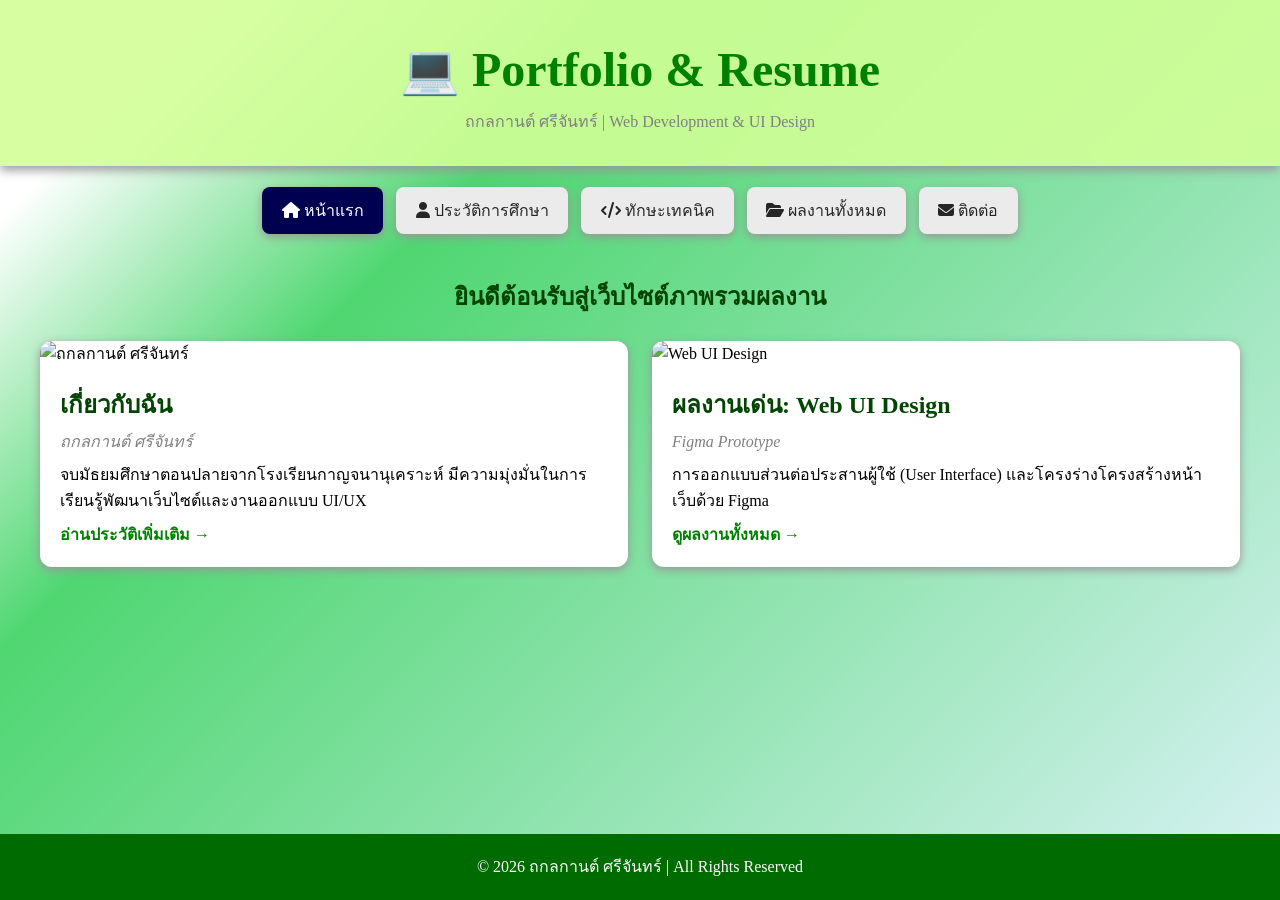
==== index.html @ f5b3f621 "Update index.html" ====
<!DOCTYPE html>
<html lang="th">
<head>
    <meta charset="UTF-8">
    <meta name="viewport" content="width=device-width, initial-scale=1.0">
    <title>หน้าแรก - แฟ้มสะสมผลงาน ถกลกานต์ ศรีจันทร์</title>
    <link rel="stylesheet" href="css/style.css">
    <link rel="stylesheet" href="https://cdnjs.cloudflare.com/ajax/libs/font-awesome/6.7.2/css/all.min.css">
</head>
<body class="theme-index">

    <header class="header">
        <div class="header-content">
            <h1 class="header-title">💻 Portfolio & Resume</h1>
            <p class="header-subtitle">ถกลกานต์ ศรีจันทร์ | Web Development & UI Design</p>
        </div>
    </header>

    <nav>
        <a href="index.html" class="active"><i class="fa-solid fa-house"></i> หน้าแรก</a>
        <a href="profile.html"><i class="fa-solid fa-user"></i> ประวัติการศึกษา</a>
        <a href="skills.html"><i class="fa-solid fa-code"></i> ทักษะเทคนิค</a>
        <a href="projects.html"><i class="fa-solid fa-folder-open"></i> ผลงานทั้งหมด</a>
        <a href="contact.html"><i class="fa-solid fa-envelope"></i> ติดต่อ</a>
    </nav>

    <main class="container">
        <h2 class="page-title">ยินดีต้อนรับสู่เว็บไซต์ภาพรวมผลงาน</h2>

        <div class="pet-grid">
            <!-- ส่วนเกี่ยวกับฉัน (ใช้รูป ถกลกานต์.jpg) -->
            <article class="pet-card">
                <img src="Image/ถกลกานต์.jpg" alt="ถกลกานต์ ศรีจันทร์">
                <div class="pet-content">
                    <h2>เกี่ยวกับฉัน</h2>
                    <p class="breed">ถกลกานต์ ศรีจันทร์</p>
                    <p>จบมัธยมศึกษาตอนปลายจากโรงเรียนกาญจนานุเคราะห์ มีความมุ่งมั่นในการเรียนรู้พัฒนาเว็บไซต์และงานออกแบบ UI/UX</p>
                    <p><a href="profile.html">อ่านประวัติเพิ่มเติม &rarr;</a></p>
                </div>
            </article>

            <!-- ส่วนผลงานเด่น (ใช้รูปภาพประกอบนักพัฒนา) -->
            <article class="pet-card">
                <img src="Image/—Pngtree—illustration businessman sitting at computer_5362001.jpg" alt="Web UI Design">
                <div class="pet-content">
                    <h2>ผลงานเด่น: Web UI Design</h2>
                    <p class="breed">Figma Prototype</p>
                    <p>การออกแบบส่วนต่อประสานผู้ใช้ (User Interface) และโครงร่างโครงสร้างหน้าเว็บด้วย Figma</p>
                    <p><a href="projects.html">ดูผลงานทั้งหมด &rarr;</a></p>
                </div>
            </article>
        </div>
    </main>

    <footer>
        <p>&copy; 2026 ถกลกานต์ ศรีจันทร์ | All Rights Reserved</p>
    </footer>

</body>
</html>
---- css/style.css ----
* {
  box-sizing: border-box;
  margin: 0;
  padding: 0;
}

:root {
  /* สีหลักเว็บไซต์ */
  --primary-color: green;
  --primary-dark-color: rgb(2, 68, 2);
  --seconary-color: rgb(0, 0, 80);

  /* สีข้อความ */
  --sub-text-color: grey;
  --nav-text-color: rgb(39, 38, 38);
  --light-text-color: white;

  /* สีพื้นหลัง */
  --header-bg-color: rgb(235, 255, 217);
  --light-bg-color: white;
  --footer-bg-color: rgb(0, 107, 0);

  /* สีเงา */
  --header-shadow: 0 4px 10px rgb(151, 151, 151);
  --card-shadow: 0 3px 10px rgb(151, 151, 151);
}

html {
  scroll-behavior: smooth;
}

body {
  font-family: "Kanit", "Sarabun", "Times New Roman", Times, serif;
  line-height: 1.6;
  background: linear-gradient(
    135deg,
    white 10%,
    rgb(79, 214, 113) 30%,
    rgb(217, 242, 245) 100%
  );
  min-height: 100vh;
  display: flex;
  flex-direction: column;
}

.container {
  max-width: 1200px;
  margin: 0 auto;
  padding-horizontal: 1rem;
  width: 100%;
}

/* Header */
.header {
  background-color: rgba(210, 255, 151, 0.89);
  box-shadow: var(--header-shadow);
  position: sticky;
  top: 0;
  z-index: 100;
  backdrop-filter: blur(10px);
}

.header-content {
  text-align: center;
  padding-block: 2rem;
}

.header-title {
  color: var(--primary-color);
  font-size: clamp(2rem, 5vw, 3rem);
}

.header-subtitle {
  color: var(--sub-text-color);
}

/* Navbar */
nav {
  text-align: center;
  padding: 1rem;
}

nav a {
  text-decoration: none;
  color: var(--nav-text-color);
  background: rgb(236, 235, 235);
  padding: 0.65rem 1.2rem;
  margin: 0.3rem;
  border-radius: 8px;
  box-shadow: var(--card-shadow);
  display: inline-block;
  cursor: pointer;
  transition: transform 0.2s, box-shadow 0.3s, background-color 0.3s;
  user-select: none;
}

nav a:hover {
  transform: translateY(-5px);
  box-shadow: 0 6px 15px rgba(0, 0, 0, 0.2);
}

nav a.active {
  color: var(--light-text-color);
  background-color: var(--seconary-color);
}

/* Main Content */
main {
  flex: 1;
  padding-block: 1.5rem;
}

.page-title {
  text-align: center;
  margin-bottom: 1.5rem;
  color: var(--primary-dark-color);
}

.pet-grid {
  display: grid;
  grid-template-columns: repeat(2, 1fr);
  gap: 1.5rem;
}

.pet-card {
  background-color: var(--light-bg-color);
  box-shadow: var(--card-shadow);
  border-radius: 0.75rem;
  overflow: hidden;
  transition: transform 0.25s, box-shadow 0.25s;
}

.pet-card:hover {
  transform: translateY(-5px);
  box-shadow: 0 8px 20px rgba(0, 0, 0, 0.15);
}

.pet-card img {
  height: 16.25rem;
  width: 100%;
  object-fit: cover;
}

.pet-content {
  padding: 1.25rem;
}

.pet-card h2 {
  color: var(--primary-dark-color);
  margin-bottom: 0.25rem;
}

.breed {
  color: var(--sub-text-color);
  font-style: italic;
  margin-bottom: 0.5rem;
}

.pet-content a {
  display: inline-block;
  margin-top: 0.5rem;
  color: var(--primary-color);
  font-weight: bold;
  text-decoration: none;
}

.pet-content a:hover {
  text-decoration: underline;
}

/* Info Section (คำแนะนำ) */
.info-section {
  background-color: var(--light-bg-color);
  box-shadow: var(--card-shadow);
  border-radius: 0.75rem;
  padding: 2.5rem 2rem;
  margin-top: 2rem;
}

.info-title {
  text-align: center;
  margin-bottom: 2rem;
  color: var(--nav-text-color);
}

.info-grid {
  display: grid;
  grid-template-columns: repeat(4, 1fr);
  gap: 1.5rem;
}

.info-card {
  padding: 1.5rem 1.25rem;
  border-radius: 0.5rem;
}

.info-card h3 {
  font-size: 1.1rem;
  margin-bottom: 0.75rem;
}

.info-card p {
  font-size: 0.9rem;
  color: var(--sub-text-color);
}

/* สีการ์ดคำแนะนำ */
.info-blue {
  background-color: #e0f2fe;
}
.info-blue h3 {
  color: #1034ab;
}

.info-purple {
  background-color: #f3e8ff;
}
.info-purple h3 {
  color: #6307ae;
}

.info-green {
  background-color: #dcfce7;
}
.info-green h3 {
  color: #0c6a30;
}

.info-orange {
  background-color: #ffedd5;
}
.info-orange h3 {
  color: #953210;
}

/* Footer */
footer {
  padding-block: 1.25rem;
  background-color: var(--footer-bg-color);
  text-align: center;
  color: var(--light-text-color);
  margin-top: 2.5rem;
}

/* Responsive Handling */
@media (max-width: 900px) {
  .info-grid {
    grid-template-columns: repeat(2, 1fr);
  }
}

@media (max-width: 600px) {
  .pet-grid,
  .info-grid {
    grid-template-columns: 1fr;
  }
  
  nav a {
    padding: 0.5rem 0.8rem;
    font-size: 0.9rem;
  }
}
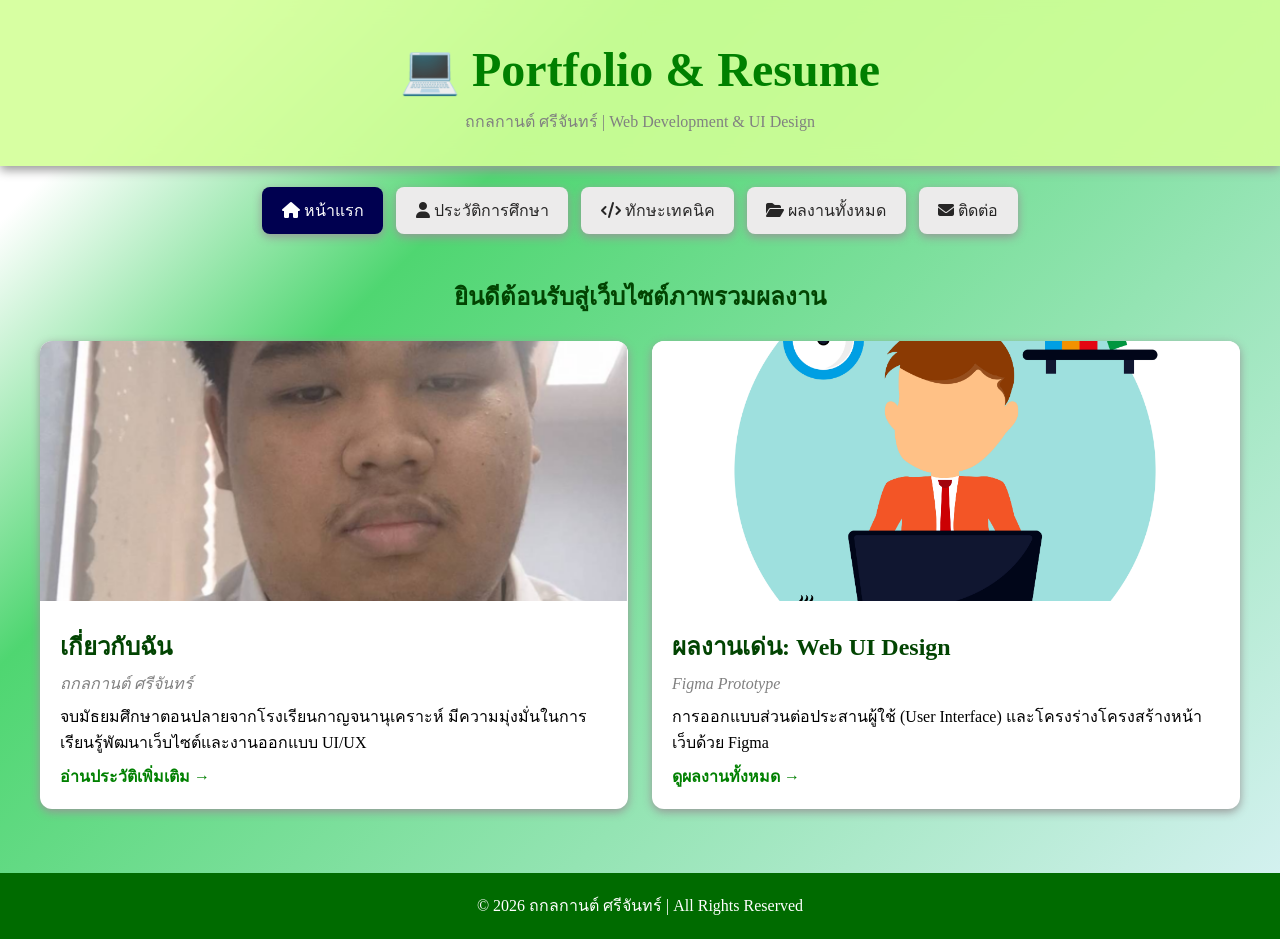
==== commit 88cf3901: "Update index.html" ====
--- a/index.html
+++ b/index.html
@@ -28,9 +28,9 @@
         <h2 class="page-title">ยินดีต้อนรับสู่เว็บไซต์ภาพรวมผลงาน</h2>
 
         <div class="pet-grid">
-            <!-- ส่วนเกี่ยวกับฉัน (ใช้รูป ถกลกานต์.jpg) -->
+            <!-- ส่วนเกี่ยวกับฉัน (ใช้รูป ถกลกานต์.png) -->
             <article class="pet-card">
-                <img src="Image/ถกลกานต์.jpg" alt="ถกลกานต์ ศรีจันทร์">
+                <img src="Image/ถกลกานต์.png" alt="ถกลกานต์ ศรีจันทร์">
                 <div class="pet-content">
                     <h2>เกี่ยวกับฉัน</h2>
                     <p class="breed">ถกลกานต์ ศรีจันทร์</p>
@@ -39,9 +39,9 @@
                 </div>
             </article>
 
-            <!-- ส่วนผลงานเด่น (ใช้รูปภาพประกอบนักพัฒนา) -->
+            <!-- ส่วนผลงานเด่น: Web UI Design (ใช้รูป profile.png) -->
             <article class="pet-card">
-                <img src="Image/—Pngtree—illustration businessman sitting at computer_5362001.jpg" alt="Web UI Design">
+                <img src="Image/profile.png" alt="Web UI Design">
                 <div class="pet-content">
                     <h2>ผลงานเด่น: Web UI Design</h2>
                     <p class="breed">Figma Prototype</p>
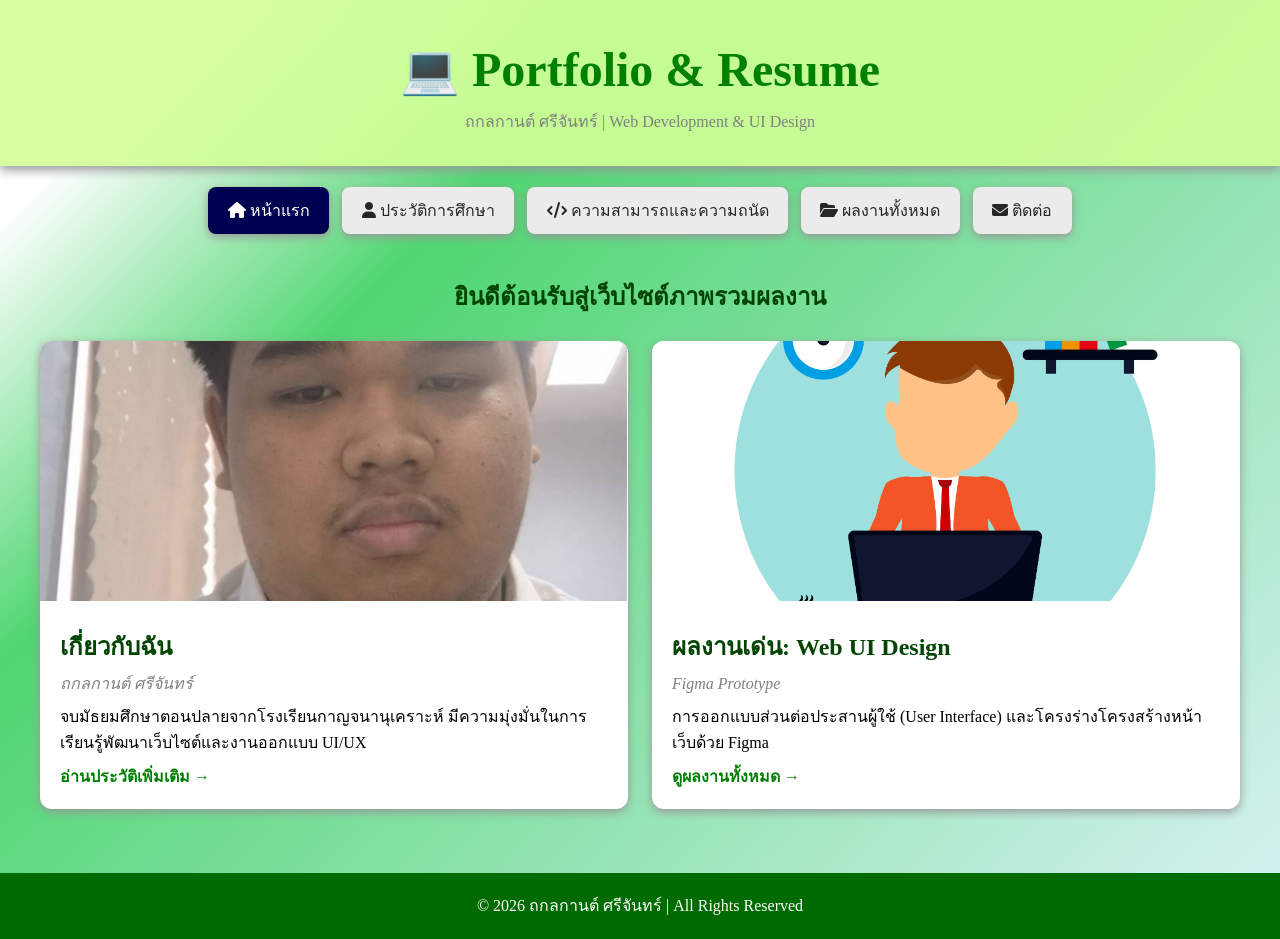
==== commit 62b4af15: "Fix HTML formatting and update content" ====
--- a/index.html
+++ b/index.html
@@ -19,7 +19,7 @@
     <nav>
         <a href="index.html" class="active"><i class="fa-solid fa-house"></i> หน้าแรก</a>
         <a href="profile.html"><i class="fa-solid fa-user"></i> ประวัติการศึกษา</a>
-        <a href="skills.html"><i class="fa-solid fa-code"></i> ทักษะเทคนิค</a>
+        <a href="skills.html"><i class="fa-solid fa-code"></i> ความสามารถและความถนัด</a>
         <a href="projects.html"><i class="fa-solid fa-folder-open"></i> ผลงานทั้งหมด</a>
         <a href="contact.html"><i class="fa-solid fa-envelope"></i> ติดต่อ</a>
     </nav>
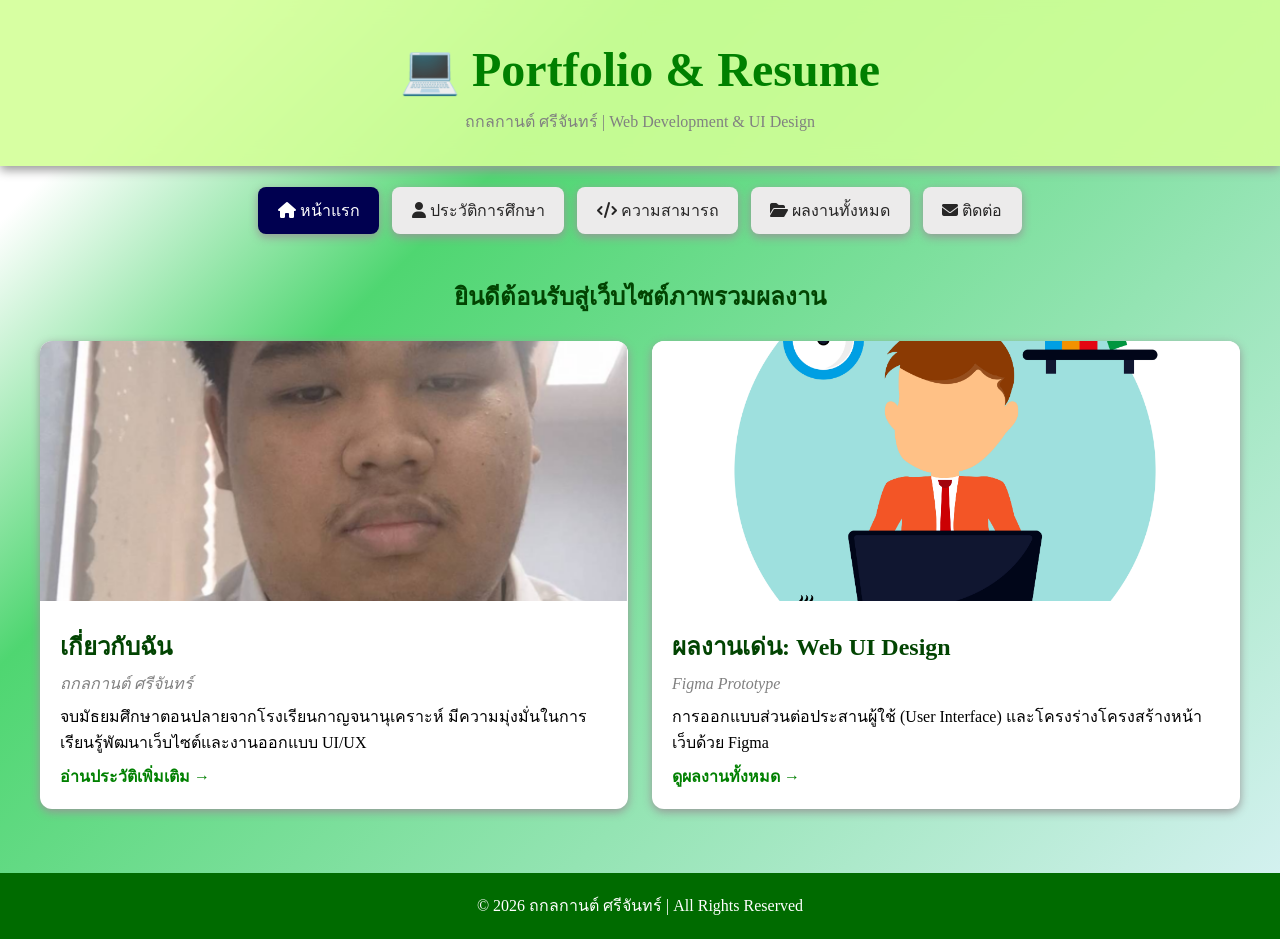
==== commit bf6aaf32: "Update index.html" ====
--- a/index.html
+++ b/index.html
@@ -19,7 +19,7 @@
     <nav>
         <a href="index.html" class="active"><i class="fa-solid fa-house"></i> หน้าแรก</a>
         <a href="profile.html"><i class="fa-solid fa-user"></i> ประวัติการศึกษา</a>
-        <a href="skills.html"><i class="fa-solid fa-code"></i> ความสามารถและความถนัด</a>
+        <a href="skills.html"><i class="fa-solid fa-code"></i> ความสามารถ</a>
         <a href="projects.html"><i class="fa-solid fa-folder-open"></i> ผลงานทั้งหมด</a>
         <a href="contact.html"><i class="fa-solid fa-envelope"></i> ติดต่อ</a>
     </nav>
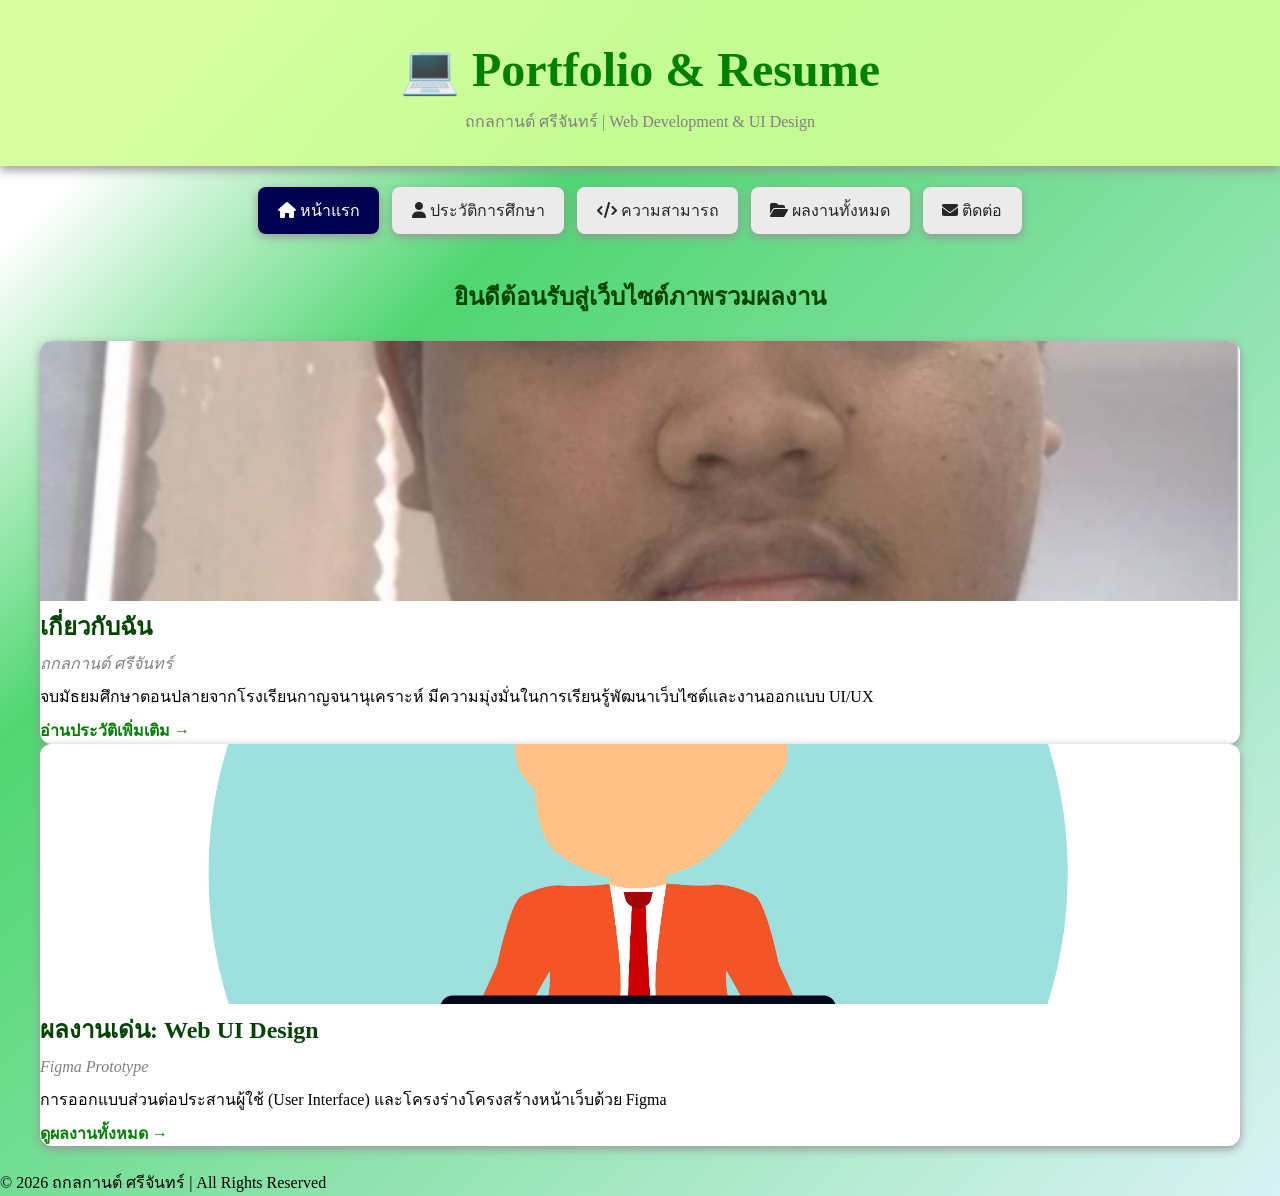
==== commit 9db472bd: "Fix class names in portfolio section Updated class names for portfolio cards and content." ====
--- a/index.html
+++ b/index.html
@@ -28,10 +28,10 @@
         <h2 class="page-title">ยินดีต้อนรับสู่เว็บไซต์ภาพรวมผลงาน</h2>
 
         <div class="pet-grid">
-            <!-- ส่วนเกี่ยวกับฉัน (ใช้รูป ถกลกานต์.png) -->
-            <article class="pet-card">
+            <!-- ส่วนเกี่ยวกับฉัน-->
+            <article class="Portfo-card">
                 <img src="Image/ถกลกานต์.png" alt="ถกลกานต์ ศรีจันทร์">
-                <div class="pet-content">
+                <div class="Portfo-content">
                     <h2>เกี่ยวกับฉัน</h2>
                     <p class="breed">ถกลกานต์ ศรีจันทร์</p>
                     <p>จบมัธยมศึกษาตอนปลายจากโรงเรียนกาญจนานุเคราะห์ มีความมุ่งมั่นในการเรียนรู้พัฒนาเว็บไซต์และงานออกแบบ UI/UX</p>
@@ -39,10 +39,10 @@
                 </div>
             </article>
 
-            <!-- ส่วนผลงานเด่น: Web UI Design (ใช้รูป profile.png) -->
-            <article class="pet-card">
+            <!-- ส่วนผลงานเด่น -->
+            <article class="Portfo-card">
                 <img src="Image/profile.png" alt="Web UI Design">
-                <div class="pet-content">
+                <div class="Portfo-content">
                     <h2>ผลงานเด่น: Web UI Design</h2>
                     <p class="breed">Figma Prototype</p>
                     <p>การออกแบบส่วนต่อประสานผู้ใช้ (User Interface) และโครงร่างโครงสร้างหน้าเว็บด้วย Figma</p>
--- a/css/style.css
+++ b/css/style.css
@@ -46,7 +46,7 @@
 .container {
   max-width: 1200px;
   margin: 0 auto;
-  padding-horizontal: 1rem;
+  padding-horizontal: 16px;
   width: 100%;
 }
 
@@ -62,12 +62,12 @@
 
 .header-content {
   text-align: center;
-  padding-block: 2rem;
+  padding-block: 32px;
 }
 
 .header-title {
   color: var(--primary-color);
-  font-size: clamp(2rem, 5vw, 3rem);
+  font-size: clamp(32px, 5vw, 48px);
 }
 
 .header-subtitle {
@@ -77,15 +77,15 @@
 /* Navbar */
 nav {
   text-align: center;
-  padding: 1rem;
+  padding: 16px;
 }
 
 nav a {
   text-decoration: none;
   color: var(--nav-text-color);
   background: rgb(236, 235, 235);
-  padding: 0.65rem 1.2rem;
-  margin: 0.3rem;
+  padding: 10.4px 19.2px;
+  margin: 4.8px;
   border-radius: 8px;
   box-shadow: var(--card-shadow);
   display: inline-block;
@@ -107,64 +107,64 @@
 /* Main Content */
 main {
   flex: 1;
-  padding-block: 1.5rem;
+  padding-block: 24px;
 }
 
 .page-title {
   text-align: center;
-  margin-bottom: 1.5rem;
+  margin-bottom: 24px;
   color: var(--primary-dark-color);
 }
 
-.pet-grid {
+.Portfo-grid {
   display: grid;
   grid-template-columns: repeat(2, 1fr);
-  gap: 1.5rem;
-}
-
-.pet-card {
+  gap: 24px;
+}
+
+.Portfo-card {
   background-color: var(--light-bg-color);
   box-shadow: var(--card-shadow);
-  border-radius: 0.75rem;
+  border-radius: 12px;
   overflow: hidden;
   transition: transform 0.25s, box-shadow 0.25s;
 }
 
-.pet-card:hover {
+.Portfo-card:hover {
   transform: translateY(-5px);
   box-shadow: 0 8px 20px rgba(0, 0, 0, 0.15);
 }
 
-.pet-card img {
-  height: 16.25rem;
+.Portfo-card img {
+  height: 260px;
   width: 100%;
   object-fit: cover;
 }
 
 .pet-content {
-  padding: 1.25rem;
-}
-
-.pet-card h2 {
+  padding: 20px;
+}
+
+.Portfo-card h2 {
   color: var(--primary-dark-color);
-  margin-bottom: 0.25rem;
+  margin-bottom: 4px;
 }
 
 .breed {
   color: var(--sub-text-color);
   font-style: italic;
-  margin-bottom: 0.5rem;
-}
-
-.pet-content a {
+  margin-bottom: 8px;
+}
+
+.Portfo-content a {
   display: inline-block;
-  margin-top: 0.5rem;
+  margin-top: 8px;
   color: var(--primary-color);
   font-weight: bold;
   text-decoration: none;
 }
 
-.pet-content a:hover {
+.Portfo-content a:hover {
   text-decoration: underline;
 }
 
@@ -172,35 +172,35 @@
 .info-section {
   background-color: var(--light-bg-color);
   box-shadow: var(--card-shadow);
-  border-radius: 0.75rem;
-  padding: 2.5rem 2rem;
-  margin-top: 2rem;
+  border-radius: 12px;
+  padding: 40px 32px;
+  margin-top: 32px;
 }
 
 .info-title {
   text-align: center;
-  margin-bottom: 2rem;
+  margin-bottom: 32px;
   color: var(--nav-text-color);
 }
 
 .info-grid {
   display: grid;
   grid-template-columns: repeat(4, 1fr);
-  gap: 1.5rem;
+  gap: 24px;
 }
 
 .info-card {
-  padding: 1.5rem 1.25rem;
-  border-radius: 0.5rem;
+  padding: 24px 20px;
+  border-radius: 8px;
 }
 
 .info-card h3 {
-  font-size: 1.1rem;
-  margin-bottom: 0.75rem;
+  font-size: 17.6px;
+  margin-bottom: 12px;
 }
 
 .info-card p {
-  font-size: 0.9rem;
+  font-size: 14.4px;
   color: var(--sub-text-color);
 }
 
@@ -235,28 +235,4 @@
 
 /* Footer */
 footer {
-  padding-block: 1.25rem;
-  background-color: var(--footer-bg-color);
-  text-align: center;
-  color: var(--light-text-color);
-  margin-top: 2.5rem;
-}
-
-/* Responsive Handling */
-@media (max-width: 900px) {
-  .info-grid {
-    grid-template-columns: repeat(2, 1fr);
-  }
-}
-
-@media (max-width: 600px) {
-  .pet-grid,
-  .info-grid {
-    grid-template-columns: 1fr;
-  }
-  
-  nav a {
-    padding: 0.5rem 0.8rem;
-    font-size: 0.9rem;
-  }
-}+  padding-block: 20
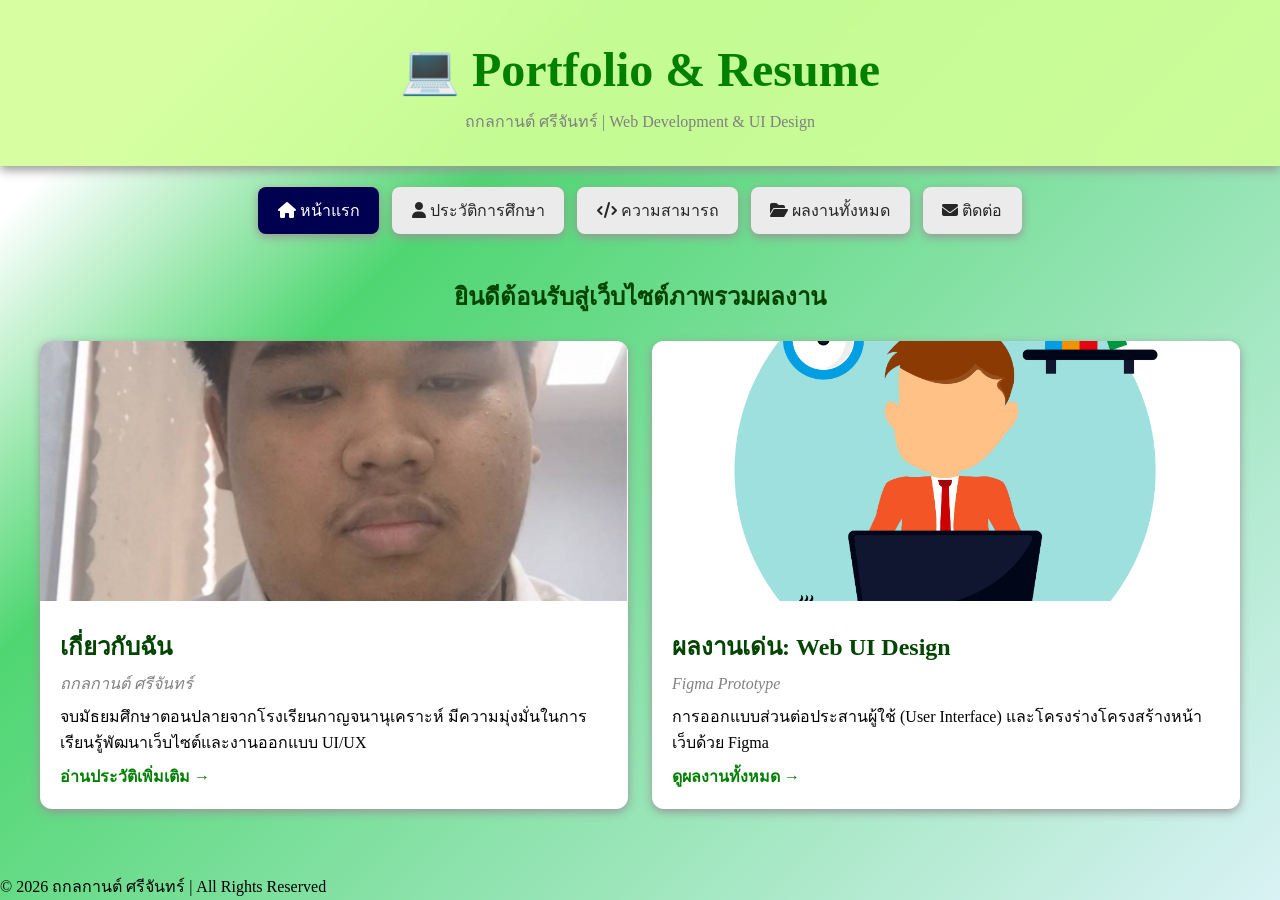
==== commit 0313dce8: "Update index.html" ====
--- a/index.html
+++ b/index.html
@@ -27,7 +27,7 @@
     <main class="container">
         <h2 class="page-title">ยินดีต้อนรับสู่เว็บไซต์ภาพรวมผลงาน</h2>
 
-        <div class="pet-grid">
+        <div class="Portfo-grid">
             <!-- ส่วนเกี่ยวกับฉัน-->
             <article class="Portfo-card">
                 <img src="Image/ถกลกานต์.png" alt="ถกลกานต์ ศรีจันทร์">
--- a/css/style.css
+++ b/css/style.css
@@ -141,7 +141,7 @@
   object-fit: cover;
 }
 
-.pet-content {
+.Portfo-content {
   padding: 20px;
 }
 
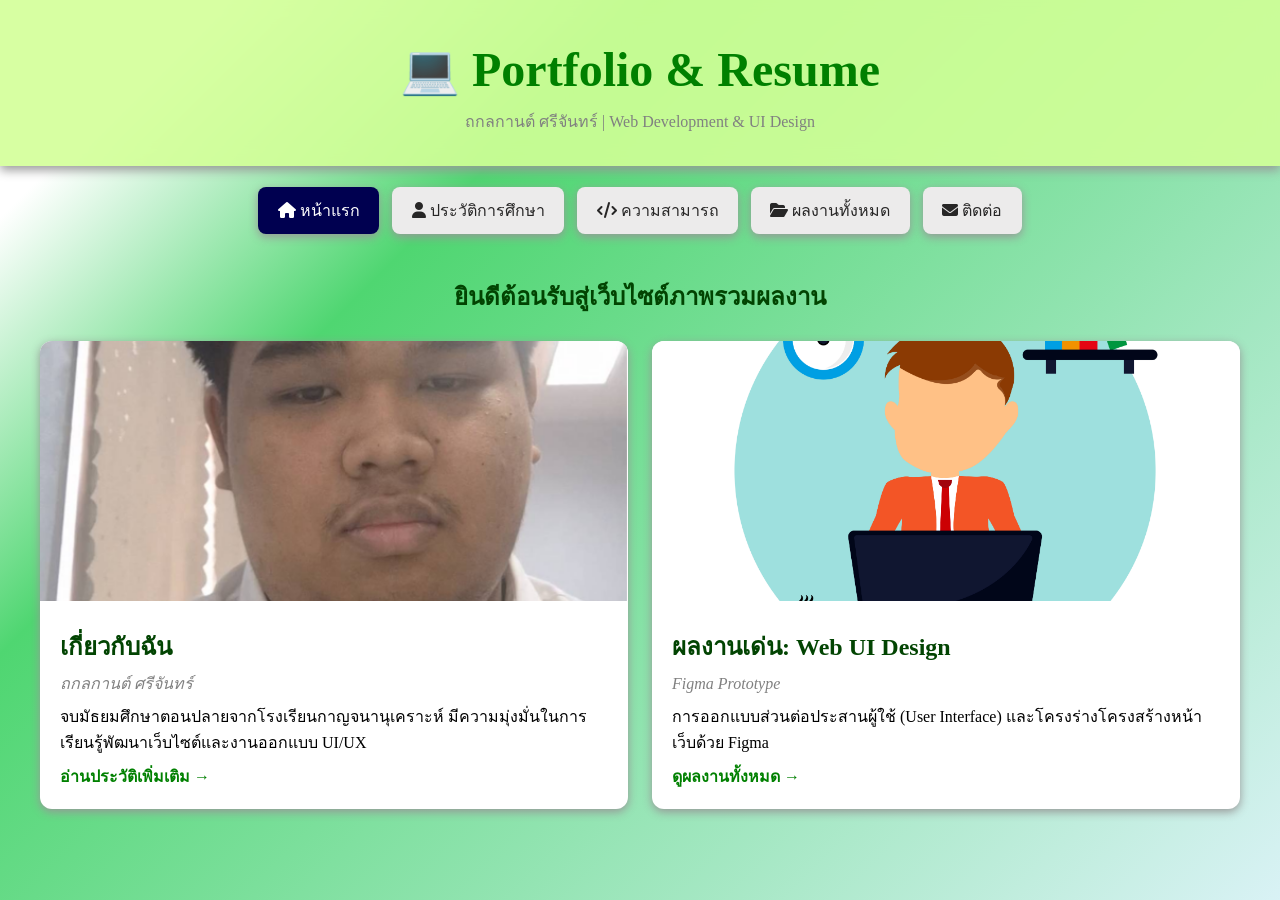
==== commit c2e470a6: "Update index.html" ====
--- a/index.html
+++ b/index.html
@@ -28,7 +28,7 @@
         <h2 class="page-title">ยินดีต้อนรับสู่เว็บไซต์ภาพรวมผลงาน</h2>
 
         <div class="Portfo-grid">
-            <!-- ส่วนเกี่ยวกับฉัน-->
+            <!-- ส่วนเกี่ยวกับฉัน -->
             <article class="Portfo-card">
                 <img src="Image/ถกลกานต์.png" alt="ถกลกานต์ ศรีจันทร์">
                 <div class="Portfo-content">
@@ -51,10 +51,3 @@
             </article>
         </div>
     </main>
-
-    <footer>
-        <p>&copy; 2026 ถกลกานต์ ศรีจันทร์ | All Rights Reserved</p>
-    </footer>
-
-</body>
-</html>
